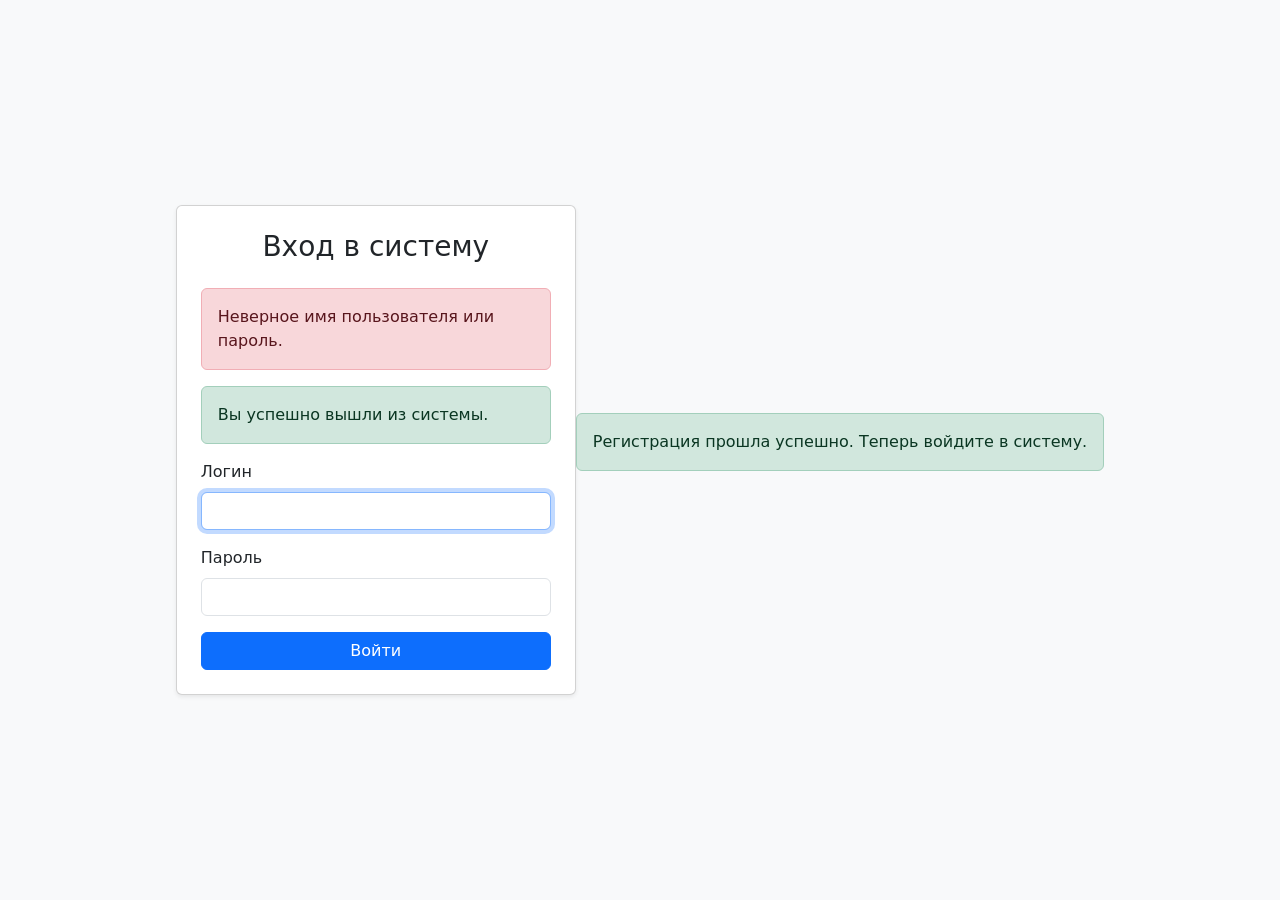
==== src/main/resources/templates/login.html @ 71735eeb "Создала по тз + дполнила регистрацией пользователя." ====
<!DOCTYPE html>
<html lang="en" xmlns:th="http://www.thymeleaf.org">
<head>
    <meta charset="UTF-8">
    <title>Login</title>
    <!-- Подключаем Bootstrap для быстрого и аккуратного вида -->
    <link href="https://cdn.jsdelivr.net/npm/bootstrap@5.3.0/dist/css/bootstrap.min.css" rel="stylesheet">
</head>
<body class="d-flex align-items-center justify-content-center min-vh-100 bg-light">

<div class="card shadow-sm p-4 w-100" style="max-width: 400px;">
    <h3 class="text-center mb-4">Вход в систему</h3>

    <!-- Блок ошибки: показывается, если param.error=true (неверный логин/пароль) -->
    <div th:if="${param.error}" class="alert alert-danger">
        Неверное имя пользователя или пароль.
    </div>

    <!-- Блок успеха: показывается, если param.logout=true (успешный выход) -->
    <div th:if="${param.logout}" class="alert alert-success">
        Вы успешно вышли из системы.
    </div>

    <!-- Форма логина: критически важно action="/login" и method="post" -->
    <form th:action="@{/login}" method="post">
        <div class="mb-3">
            <label for="username" class="form-label">Логин</label>
            <input type="text" id="username" name="username" class="form-control" autofocus required>
        </div>
        <div class="mb-3">
            <label for="password" class="form-label">Пароль</label>
            <input type="password" id="password" name="password" class="form-control" required>
        </div>
        <button type="submit" class="btn btn-primary w-100">Войти</button>
    </form>
</div>

<div th:if="${param.success}" class="alert alert-success">
    Регистрация прошла успешно. Теперь войдите в систему.
</div> <!-- не уверена, что должно быть тут -->

</body>
</html>
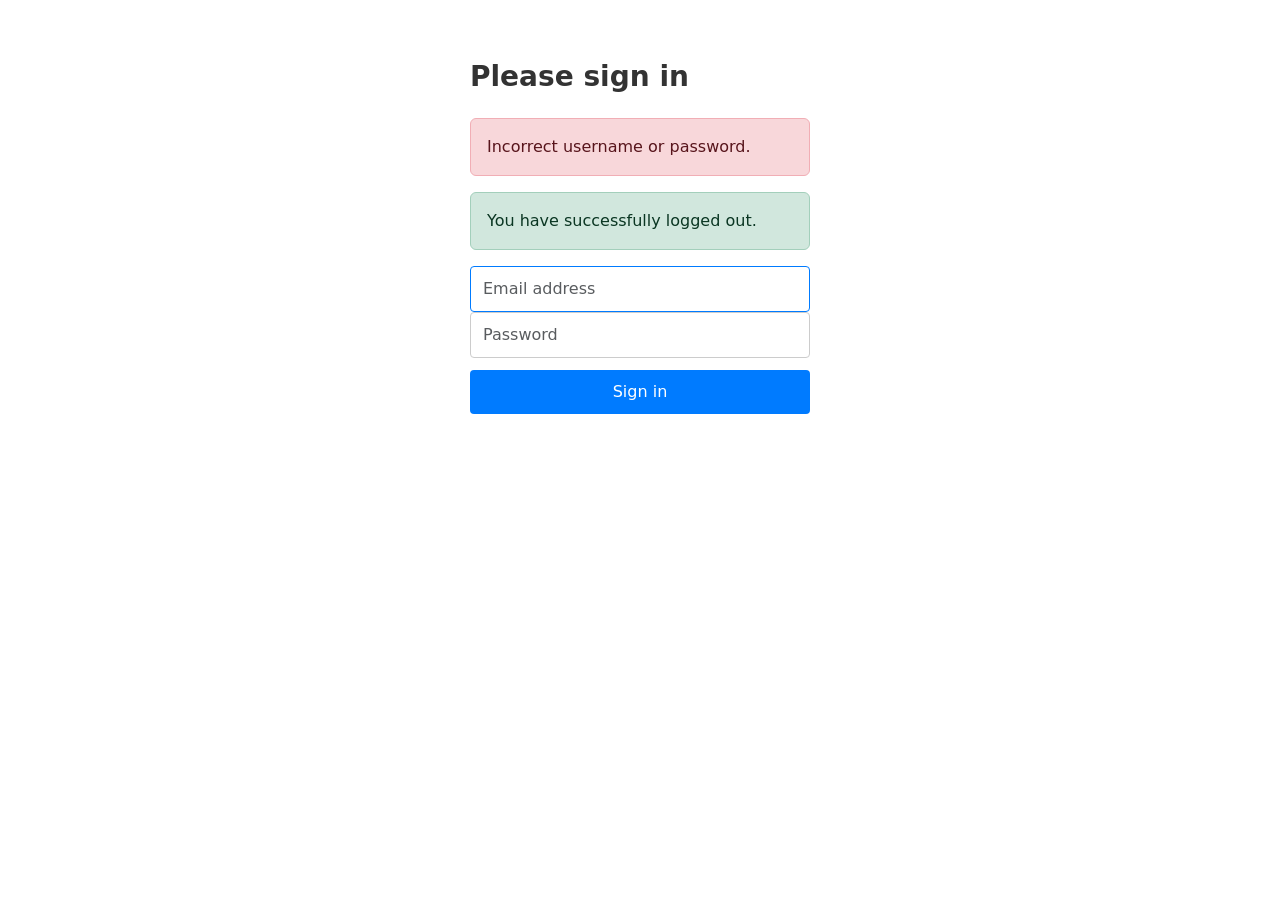
==== commit a7c9e9db: "Изменение страниц с использованием Bootstrap" ====
--- a/src/main/resources/templates/login.html
+++ b/src/main/resources/templates/login.html
@@ -2,42 +2,95 @@
 <html lang="en" xmlns:th="http://www.thymeleaf.org">
 <head>
     <meta charset="UTF-8">
-    <title>Login</title>
-    <!-- Подключаем Bootstrap для быстрого и аккуратного вида -->
+    <meta name="viewport" content="width=device-width, initial-scale=1.0">
+    <link rel="icon" type="image/png" href="/favicon.png">
+    <title>Login page</title>
     <link href="https://cdn.jsdelivr.net/npm/bootstrap@5.3.0/dist/css/bootstrap.min.css" rel="stylesheet">
+
+    <style>
+        body {
+            background-color: #ffffff;
+            margin: 0;
+            font-family: system-ui, -apple-system, sans-serif;
+        }
+        .login-wrapper {
+            display: flex;
+            justify-content: center;
+            margin-top: 60px;
+            padding: 0 15px;
+            width: 100%;
+        }
+        .login-container {
+            width: 100%;
+            max-width: 340px;
+        }
+        h3 {
+            color: #333;
+            font-weight: 700;
+            margin-bottom: 1.5rem;
+            text-align: left;
+        }
+        .form-control {
+            border: 1px solid #ccc;
+            border-radius: 4px;
+            padding: 10px 12px;
+            background-color: #fff;
+            color: #333;
+        }
+        .form-control:focus {
+            border-color: #007bff;
+            box-shadow: none;
+            background-color: #fff;
+        }
+        .btn-signin {
+            background-color: #007bff;
+            color: white;
+            padding: 10px 15px;
+            border-radius: 4px;
+            width: 100%;
+            border: none;
+            font-weight: 500;
+        }
+        .btn-signin:hover {
+            background-color: #0056b3;
+        }
+        .no-margin-bottom {
+            margin-bottom: 0 !important;
+        }
+        .margin-top-button {
+            margin-top: 12px;
+        }
+    </style>
+
 </head>
-<body class="d-flex align-items-center justify-content-center min-vh-100 bg-light">
+<body>
+    <div class="login-wrapper">
+        <div class="login-container">
+            <h3>Please sign in</h3>
 
-<div class="card shadow-sm p-4 w-100" style="max-width: 400px;">
-    <h3 class="text-center mb-4">Вход в систему</h3>
+            <div th:if="${param.error}" class="alert alert-danger">
+                Incorrect username or password.
+            </div>
 
-    <!-- Блок ошибки: показывается, если param.error=true (неверный логин/пароль) -->
-    <div th:if="${param.error}" class="alert alert-danger">
-        Неверное имя пользователя или пароль.
+            <div th:if="${param.logout}" class="alert alert-success">
+                You have successfully logged out.
+            </div>
+
+            <form th:action="@{/login}" method="post">
+                <div class="no-margin-bottom">
+                    <label for="username" class="visually-hidden"></label>
+                    <input type="text" id="username" name="username" class="form-control" placeholder="Email address" autofocus required>
+                </div>
+                <div class="no-margin-bottom">
+                    <label for="password" class="visually-hidden"></label>
+                    <input type="password" id="password" name="password" class="form-control" placeholder="Password" required>
+                </div>
+
+                <div class="margin-top-button">
+                    <button type="submit" class="btn btn-signin">Sign in</button>
+                </div>
+            </form>
+        </div>
     </div>
-
-    <!-- Блок успеха: показывается, если param.logout=true (успешный выход) -->
-    <div th:if="${param.logout}" class="alert alert-success">
-        Вы успешно вышли из системы.
-    </div>
-
-    <!-- Форма логина: критически важно action="/login" и method="post" -->
-    <form th:action="@{/login}" method="post">
-        <div class="mb-3">
-            <label for="username" class="form-label">Логин</label>
-            <input type="text" id="username" name="username" class="form-control" autofocus required>
-        </div>
-        <div class="mb-3">
-            <label for="password" class="form-label">Пароль</label>
-            <input type="password" id="password" name="password" class="form-control" required>
-        </div>
-        <button type="submit" class="btn btn-primary w-100">Войти</button>
-    </form>
-</div>
-
-<div th:if="${param.success}" class="alert alert-success">
-    Регистрация прошла успешно. Теперь войдите в систему.
-</div> <!-- не уверена, что должно быть тут -->
-
 </body>
 </html>
